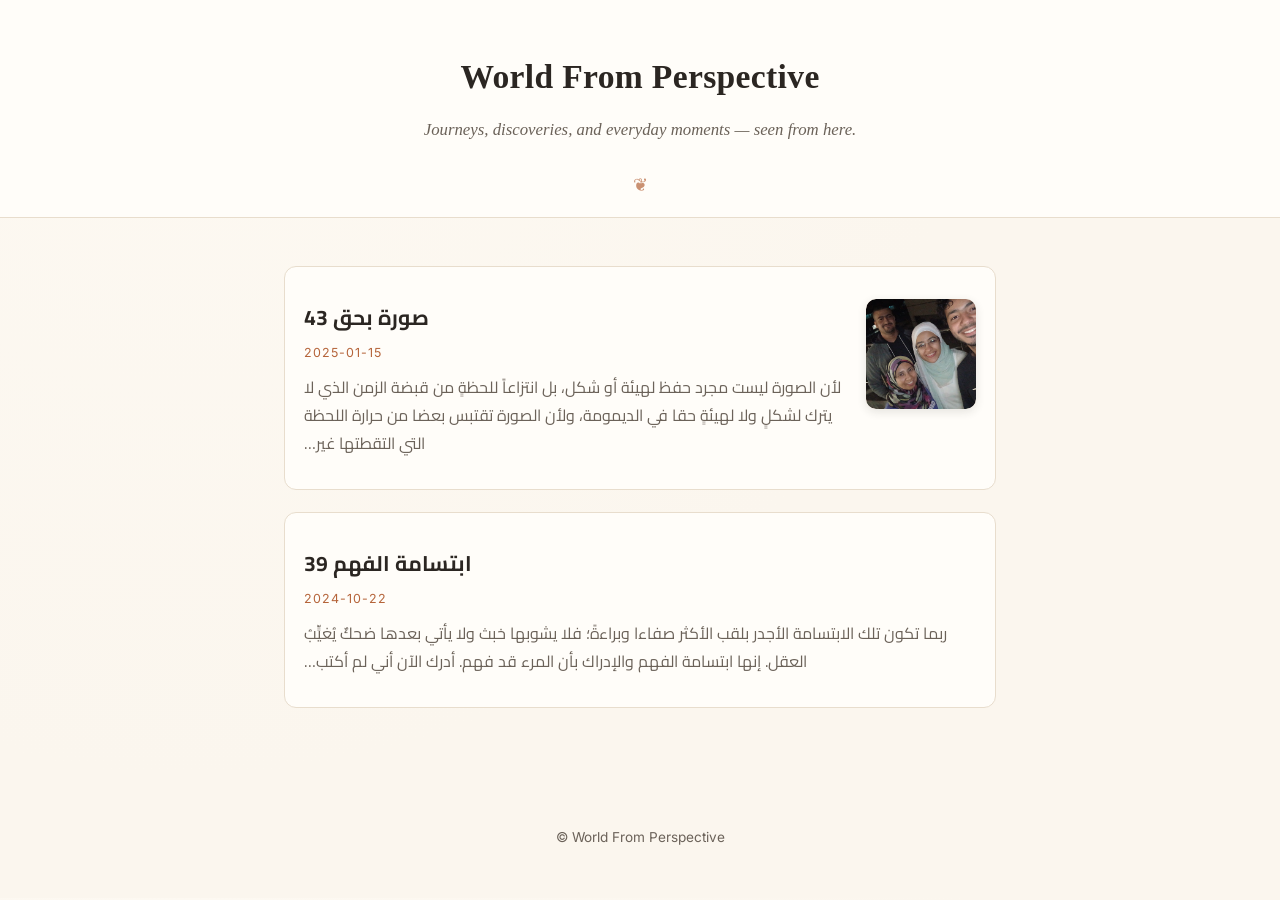
==== docs/index.html @ f837b82e "Build site" ====
<!DOCTYPE html>
<html lang="en">
<head>
<meta charset="UTF-8">
<meta name="viewport" content="width=device-width, initial-scale=1.0">
<title>World From Perspective</title>
<meta name="description" content="Journeys, discoveries, and everyday moments — seen from here.">
<link rel="stylesheet" href="assets/style.css?v=a5f8f046">
</head>
<body>
  <header class="site-header">
    <div class="site-header-inner">
      <h1 class="site-title"><a href="./">World From Perspective</a></h1>
      <p class="site-tagline">Journeys, discoveries, and everyday moments — seen from here.</p>
    </div>
  </header>
  <main>
    <ul class="post-list">
            <li class="post-card" dir="rtl">
        <div class="post-card-thumb"><img src="posts/0000-00-00-7d27c758/images/img1.jpg" alt=""></div>
        <div class="post-card-body">
          <h2 class="post-card-title"><a href="posts/0000-00-00-7d27c758/">صورة بحق 43</a></h2>
          <p class="post-card-meta">2025-01-15</p>
          <p class="post-card-excerpt">لأن الصورة ليست مجرد حفظ لهيئة أو شكل، بل انتزاعاً للحظةٍ من قبضة الزمن الذي لا يترك لشكلٍ ولا لهيئةٍ حقا في الديمومة، ولأن الصورة تقتبس بعضا من حرارة اللحظة التي التقطتها غير…</p>
        </div>
      </li>

      <li class="post-card" dir="rtl">
        
        <div class="post-card-body">
          <h2 class="post-card-title"><a href="posts/0000-00-00-6e8af824/">ابتسامة الفهم 39</a></h2>
          <p class="post-card-meta">2024-10-22</p>
          <p class="post-card-excerpt">ربما تكون تلك الابتسامة الأجدر بلقب الأكثر صفاءا وبراءةً؛ فلا يشوبها خبث ولا يأتي بعدها ضحكٌ يُغيٍّبُ العقل. إنها ابتسامة الفهم والإدراك بأن المرء قد فهم. أدرك الآن أني لم أكتب…</p>
        </div>
      </li>

    </ul>
  </main>
  <footer class="site-footer">© World From Perspective</footer>
</body>
</html>
---- docs/assets/style.css ----
/* ---------- Fonts ---------- */
@import url('https://fonts.googleapis.com/css2?family=Cairo:wght@400;600;700&family=Amiri:wght@400;700&family=Inter:wght@400;500;600;700&display=swap');

:root {
  --accent: #b5643a;
  --ink: #2b2622;
  --ink-soft: #6b6259;
  --paper: #fbf6ee;
  --paper-raised: #fffdf9;
  --line: #e8ddcd;
  --max-width: 760px;
  --font-en: 'Times New Roman', Times, Georgia, serif;
  --font-en-ui: 'Inter', -apple-system, sans-serif;
  --font-ar: 'Cairo', 'Amiri', sans-serif;
}

* { box-sizing: border-box; }

html { scroll-behavior: smooth; }

body {
  margin: 0;
  background: radial-gradient(circle at 15% 0%, #fdf9f2 0%, var(--paper) 55%);
  color: var(--ink);
  font-family: var(--font-en);
  line-height: 1.75;
  -webkit-font-smoothing: antialiased;
}

img { max-width: 100%; height: auto; border-radius: 8px; display: block; }

a { color: var(--accent); text-decoration: none; }
a:hover { text-decoration: underline; }

/* ---------- Header ---------- */
.site-header {
  border-bottom: 1px solid var(--line);
  background: var(--paper-raised);
}
.site-header-inner {
  max-width: var(--max-width);
  margin: 0 auto;
  padding: 3rem 1.5rem 1rem;
  text-align: center;
}
.site-title {
  font-family: var(--font-en);
  font-weight: 700;
  font-size: 2.1rem;
  letter-spacing: 0.01em;
  margin: 0 0 0.5rem;
}
.site-title a { color: var(--ink); }
.site-title a:hover { text-decoration: none; opacity: 0.75; }
.site-tagline {
  color: var(--ink-soft);
  font-family: var(--font-en);
  font-style: italic;
  font-size: 1.05rem;
  margin: 0 0 1.6rem;
}
.site-header-inner::after {
  content: "\2766";
  display: block;
  color: var(--accent);
  font-size: 1.1rem;
  opacity: 0.7;
  margin-top: 0.4rem;
}

/* ---------- Layout ---------- */
main {
  max-width: var(--max-width);
  margin: 0 auto;
  padding: 3rem 1.5rem 4rem;
}

/* ---------- Post list (index) ---------- */
.post-list { list-style: none; margin: 0; padding: 0; }
.post-card {
  padding: 2rem 1.2rem;
  margin-bottom: 1.4rem;
  border: 1px solid var(--line);
  border-radius: 12px;
  background: var(--paper-raised);
  display: flex;
  gap: 1.3rem;
  align-items: flex-start;
  transition: box-shadow 0.2s ease, transform 0.2s ease;
}
.post-card:hover {
  box-shadow: 0 10px 24px -12px rgba(43, 38, 34, 0.18);
  transform: translateY(-2px);
}
.post-card-thumb {
  flex: 0 0 110px;
  width: 110px;
  height: 110px;
  border-radius: 10px;
  overflow: hidden;
  background: var(--line);
  box-shadow: 0 3px 10px rgba(43, 38, 34, 0.12);
}
.post-card-thumb img { width: 100%; height: 100%; object-fit: cover; border-radius: 10px; }
.post-card-body { flex: 1; min-width: 0; }
.post-card-title {
  font-family: var(--font-en);
  font-weight: 700;
  font-size: 1.32rem;
  margin: 0 0 0.4rem;
}
.post-card-title a { color: var(--ink); }
.post-card-meta {
  font-family: var(--font-en-ui);
  font-size: 0.78rem;
  color: var(--accent);
  margin: 0 0 0.55rem;
  text-transform: uppercase;
  letter-spacing: 0.08em;
}
.post-card-excerpt { color: var(--ink-soft); margin: 0; font-size: 1rem; font-style: italic; }

.post-card[dir="rtl"] .post-card-title,
.post-card[dir="rtl"] .post-card-excerpt { font-family: var(--font-ar); font-style: normal; }
.post-card[dir="rtl"] .post-card-meta { font-family: var(--font-en-ui); }

.empty-state {
  text-align: center;
  color: var(--ink-soft);
  padding: 3.5rem 1rem;
  font-family: var(--font-en);
  font-style: italic;
  border: 1px dashed var(--line);
  border-radius: 12px;
}

/* ---------- Single post ---------- */
.post-header { margin-bottom: 2.2rem; text-align: center; }
.back-link {
  font-family: var(--font-en-ui);
  font-size: 0.88rem;
  display: inline-block;
  margin-bottom: 2rem;
}
.post-title {
  font-family: var(--font-en);
  font-size: 2.3rem;
  font-weight: 700;
  line-height: 1.3;
  margin: 0 0 0.7rem;
}
.post-meta {
  font-family: var(--font-en-ui);
  font-size: 0.8rem;
  color: var(--accent);
  text-transform: uppercase;
  letter-spacing: 0.08em;
}

.post-content { font-size: 1.14rem; }
.post-content p { margin: 0 0 1.4rem; }

[dir="ltr"] .post-content > p:first-of-type::first-letter {
  font-family: var(--font-en);
  float: left;
  font-size: 3.4rem;
  line-height: 0.85;
  font-weight: 700;
  padding-right: 0.12em;
  color: var(--accent);
}

.post-content h1, .post-content h2, .post-content h3 {
  font-family: var(--font-en);
  font-weight: 700;
  margin: 2.2rem 0 0.9rem;
  line-height: 1.35;
}
.post-content img { margin: 1.8rem auto; box-shadow: 0 8px 22px -10px rgba(43, 38, 34, 0.25); }
.post-content figure { margin: 1.8rem 0; }
.post-content figcaption {
  font-family: var(--font-en-ui);
  font-size: 0.85rem;
  color: var(--ink-soft);
  text-align: center;
  margin-top: 0.6rem;
}
.post-content blockquote {
  border-inline-start: 3px solid var(--accent);
  margin: 1.8rem 0;
  padding: 0.3rem 1.3rem;
  color: var(--ink-soft);
  font-style: italic;
}
.post-content ul, .post-content ol { padding-inline-start: 1.5rem; margin: 0 0 1.4rem; }
.post-content a { text-decoration: underline; }

.post-content::after {
  content: "\2766";
  display: block;
  text-align: center;
  color: var(--accent);
  opacity: 0.6;
  margin-top: 2.5rem;
  font-size: 1.1rem;
}

/* RTL (Arabic) posts */
[dir="rtl"] {
  font-family: var(--font-ar);
}
[dir="rtl"] .post-title,
[dir="rtl"] .post-content {
  font-family: var(--font-ar);
}
[dir="rtl"] .post-content { line-height: 2; }
[dir="rtl"] .back-link { direction: rtl; }

/* ---------- Footer ---------- */
.site-footer {
  text-align: center;
  padding: 2rem 1.5rem 3rem;
  color: var(--ink-soft);
  font-family: var(--font-en-ui);
  font-size: 0.85rem;
}

@media (max-width: 480px) {
  .post-card { flex-direction: column; }
  .post-card-thumb { width: 100%; height: 190px; }
  .site-title { font-size: 1.7rem; }
  .post-title { font-size: 1.8rem; }
}
/* ---------- Comment form ---------- */
.comment-section {
  margin-top: 3rem;
  padding-top: 2.2rem;
  border-top: 1px solid var(--line);
}
.comment-heading {
  font-family: var(--font-en);
  font-size: 1.4rem;
  font-weight: 700;
  margin: 0 0 1.2rem;
}
[dir="rtl"] .comment-heading { font-family: var(--font-ar); }
.comment-disabled {
  color: var(--ink-soft);
  font-style: italic;
  font-family: var(--font-en-ui);
}
.comment-form {
  display: flex;
  flex-direction: column;
  gap: 1rem;
  max-width: 520px;
}
.comment-botcheck { display: none; }
.comment-field { display: flex; flex-direction: column; gap: 0.4rem; }
.comment-field label {
  font-family: var(--font-en-ui);
  font-size: 0.85rem;
  color: var(--ink-soft);
}
.comment-field input,
.comment-field textarea {
  font-family: var(--font-en-ui);
  font-size: 0.98rem;
  padding: 0.65rem 0.8rem;
  border: 1px solid var(--line);
  border-radius: 8px;
  background: var(--paper-raised);
  color: var(--ink);
  resize: vertical;
}
[dir="rtl"] .comment-field input,
[dir="rtl"] .comment-field textarea { font-family: var(--font-ar); }
.comment-field input:focus,
.comment-field textarea:focus {
  outline: none;
  border-color: var(--accent);
}
.comment-form button {
  align-self: flex-start;
  font-family: var(--font-en-ui);
  font-weight: 600;
  font-size: 0.95rem;
  padding: 0.65rem 1.5rem;
  border: none;
  border-radius: 8px;
  background: var(--accent);
  color: #fffdf9;
  cursor: pointer;
  transition: opacity 0.15s ease;
}
[dir="rtl"] .comment-form button { align-self: flex-end; }
.comment-form button:hover { opacity: 0.88; }
.comment-status {
  font-family: var(--font-en-ui);
  font-size: 0.88rem;
  min-height: 1.2em;
  margin: 0;
}
.comment-status-ok { color: #4a7c4a; }
.comment-status-error { color: #b5433a; }
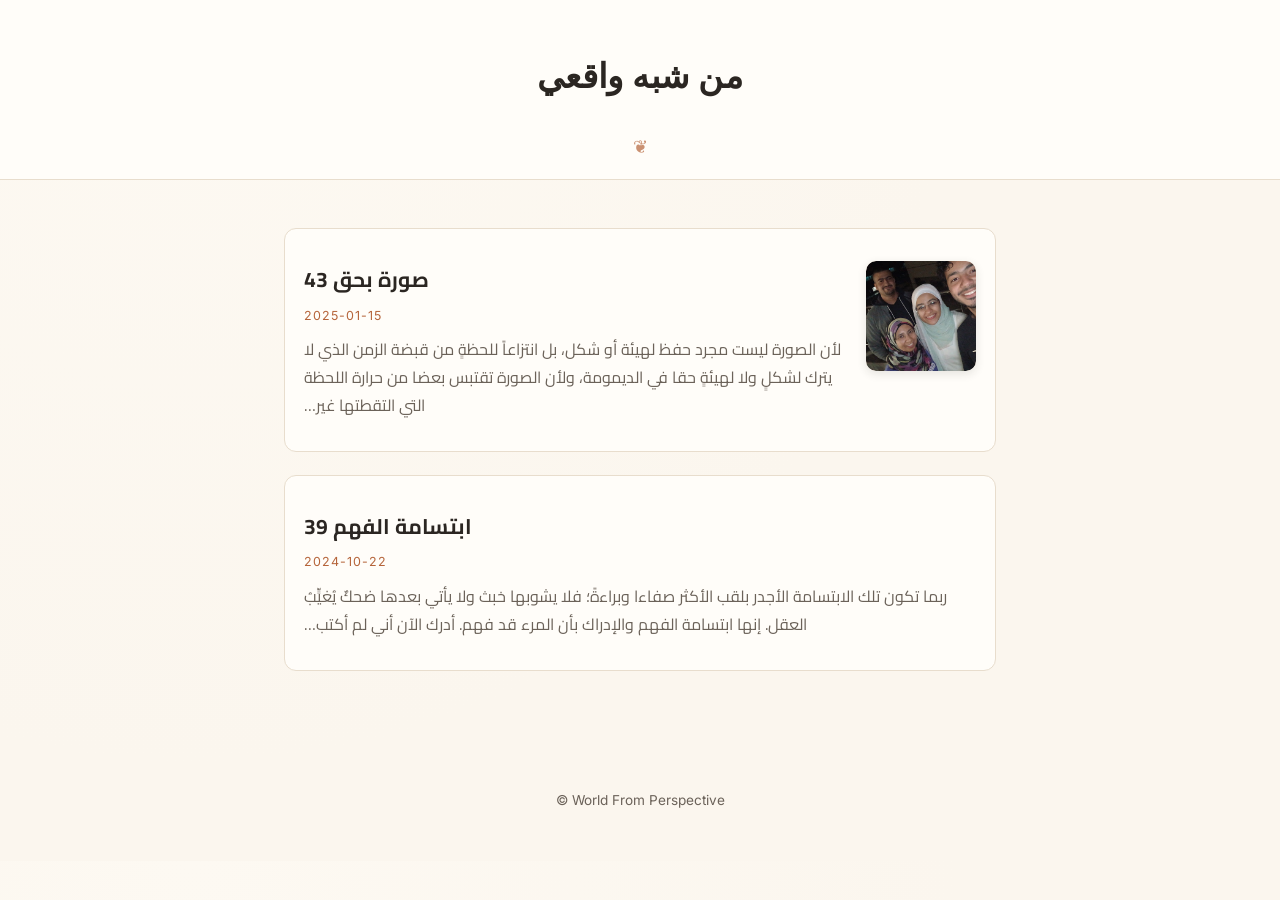
==== commit 8f14a238: "Build site" ====
--- a/docs/index.html
+++ b/docs/index.html
@@ -3,15 +3,15 @@
 <head>
 <meta charset="UTF-8">
 <meta name="viewport" content="width=device-width, initial-scale=1.0">
-<title>World From Perspective</title>
-<meta name="description" content="Journeys, discoveries, and everyday moments — seen from here.">
+<title>من شبه واقعي</title>
+<meta name="description" content="">
 <link rel="stylesheet" href="assets/style.css?v=a5f8f046">
 </head>
 <body>
   <header class="site-header">
     <div class="site-header-inner">
-      <h1 class="site-title"><a href="./">World From Perspective</a></h1>
-      <p class="site-tagline">Journeys, discoveries, and everyday moments — seen from here.</p>
+      <h1 class="site-title"><a href="./">من شبه واقعي</a></h1>
+      <p class="site-tagline"></p>
     </div>
   </header>
   <main>
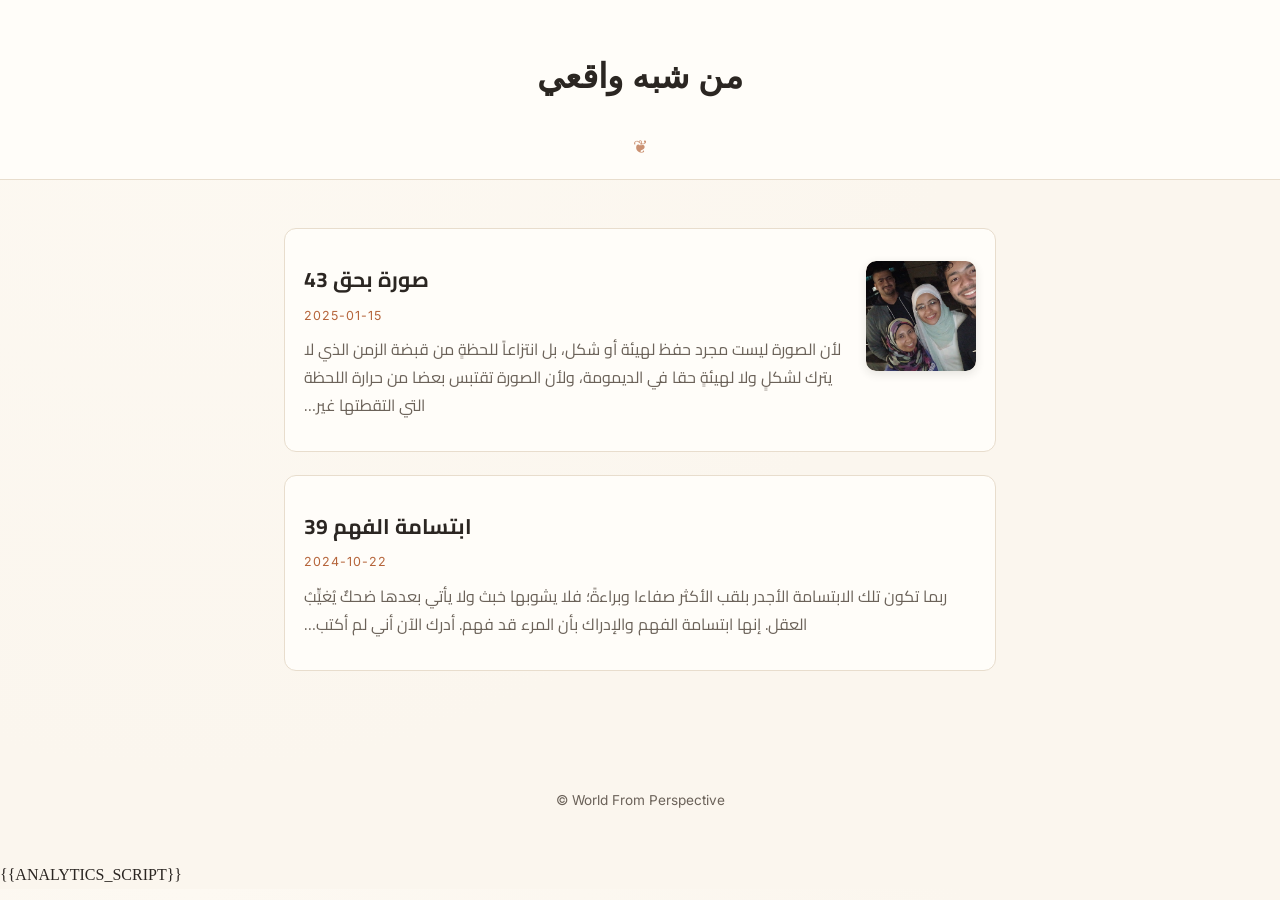
==== commit c50b272c: "Build site" ====
--- a/docs/index.html
+++ b/docs/index.html
@@ -37,5 +37,6 @@
     </ul>
   </main>
   <footer class="site-footer">© World From Perspective</footer>
+  {{ANALYTICS_SCRIPT}}
 </body>
 </html>
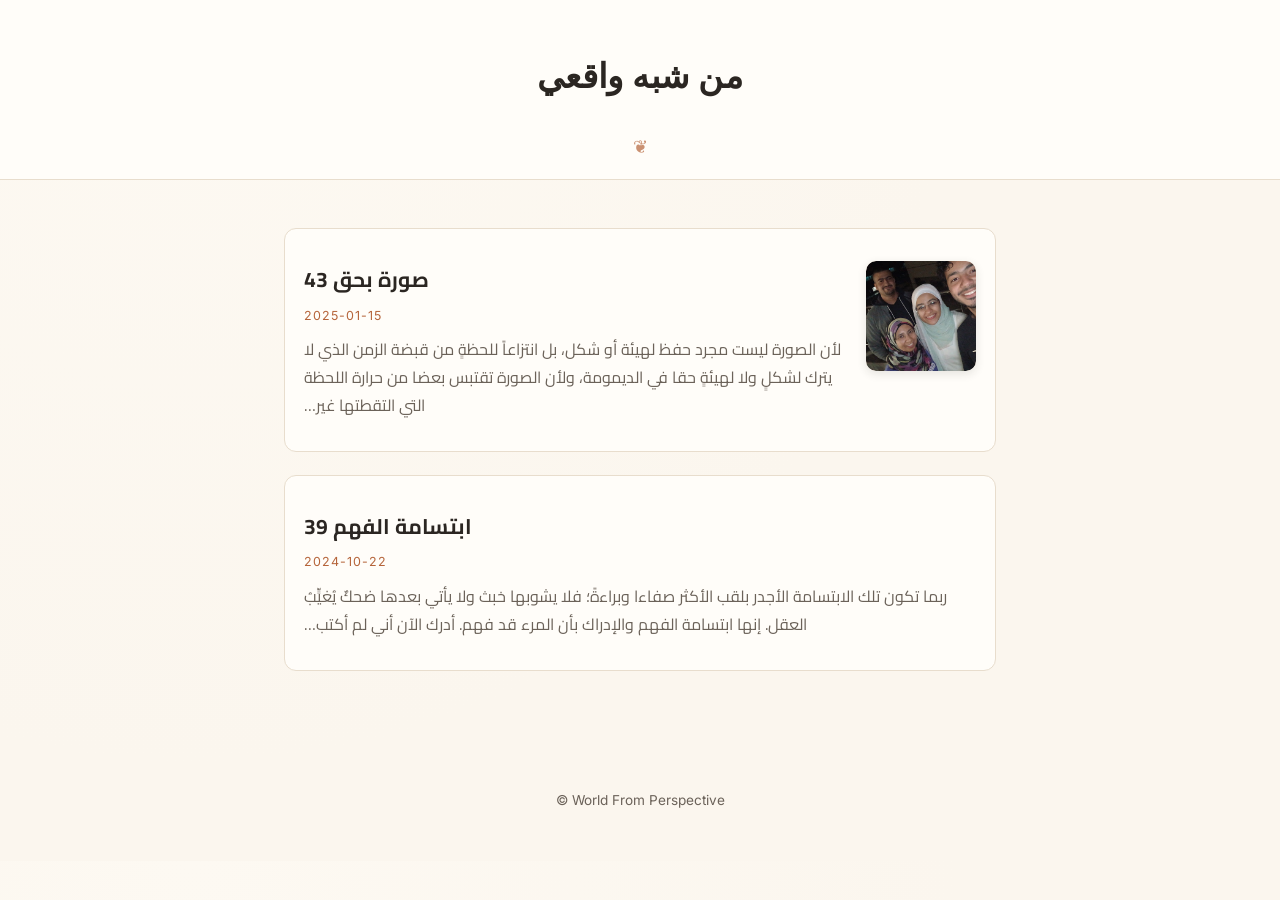
==== commit f2424d61: "Build site" ====
--- a/docs/index.html
+++ b/docs/index.html
@@ -37,6 +37,6 @@
     </ul>
   </main>
   <footer class="site-footer">© World From Perspective</footer>
-  {{ANALYTICS_SCRIPT}}
+  
 </body>
 </html>
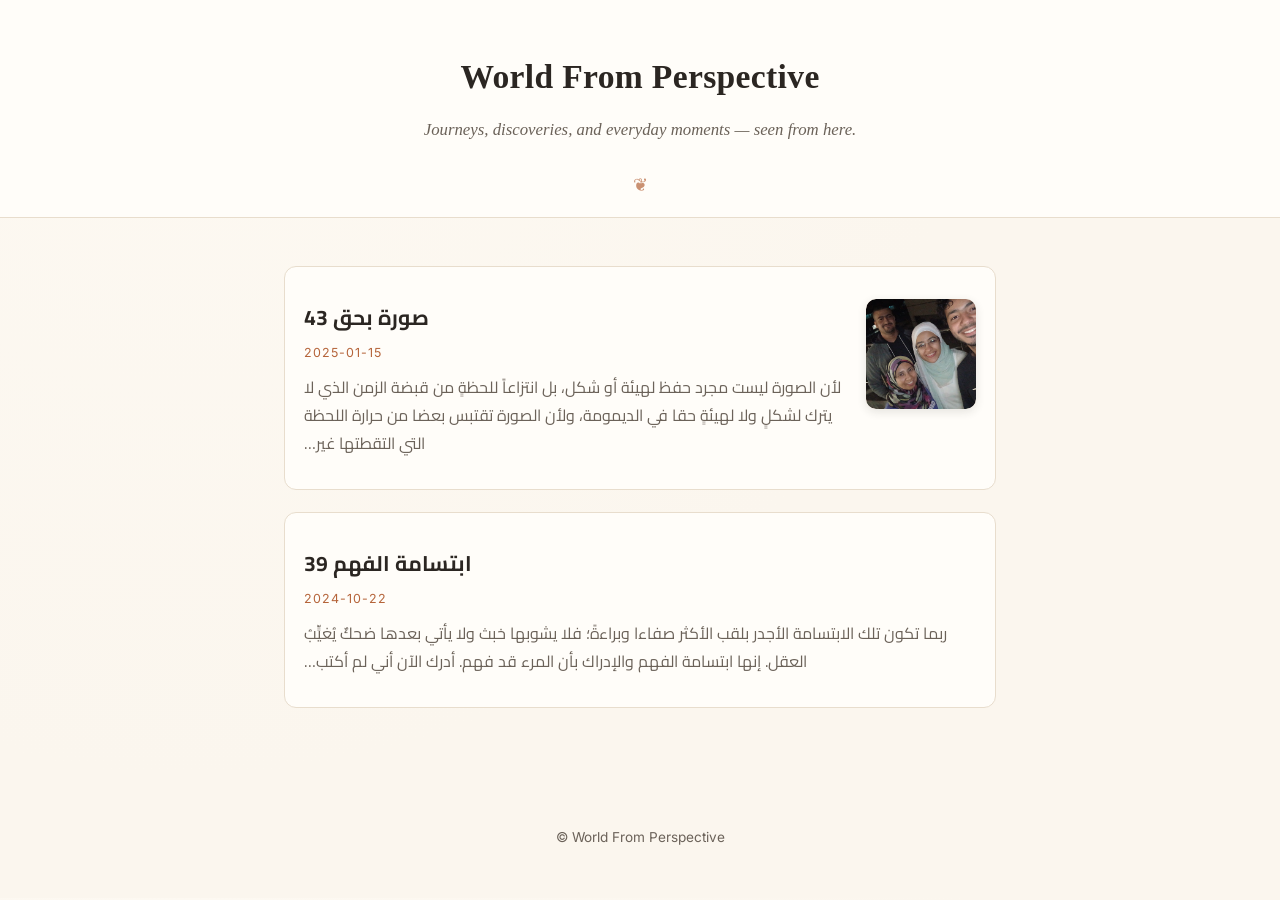
==== commit 2de217ef: "Build site" ====
--- a/docs/index.html
+++ b/docs/index.html
@@ -3,15 +3,15 @@
 <head>
 <meta charset="UTF-8">
 <meta name="viewport" content="width=device-width, initial-scale=1.0">
-<title>من شبه واقعي</title>
-<meta name="description" content="">
+<title>World From Perspective</title>
+<meta name="description" content="Journeys, discoveries, and everyday moments — seen from here.">
 <link rel="stylesheet" href="assets/style.css?v=a5f8f046">
 </head>
 <body>
   <header class="site-header">
     <div class="site-header-inner">
-      <h1 class="site-title"><a href="./">من شبه واقعي</a></h1>
-      <p class="site-tagline"></p>
+      <h1 class="site-title"><a href="./">World From Perspective</a></h1>
+      <p class="site-tagline">Journeys, discoveries, and everyday moments — seen from here.</p>
     </div>
   </header>
   <main>
@@ -37,6 +37,6 @@
     </ul>
   </main>
   <footer class="site-footer">© World From Perspective</footer>
-  
+  <script data-goatcounter="https://world-from-perspective.goatcounter.com/count" async src="//gc.zgo.at/count.js"></script>
 </body>
 </html>
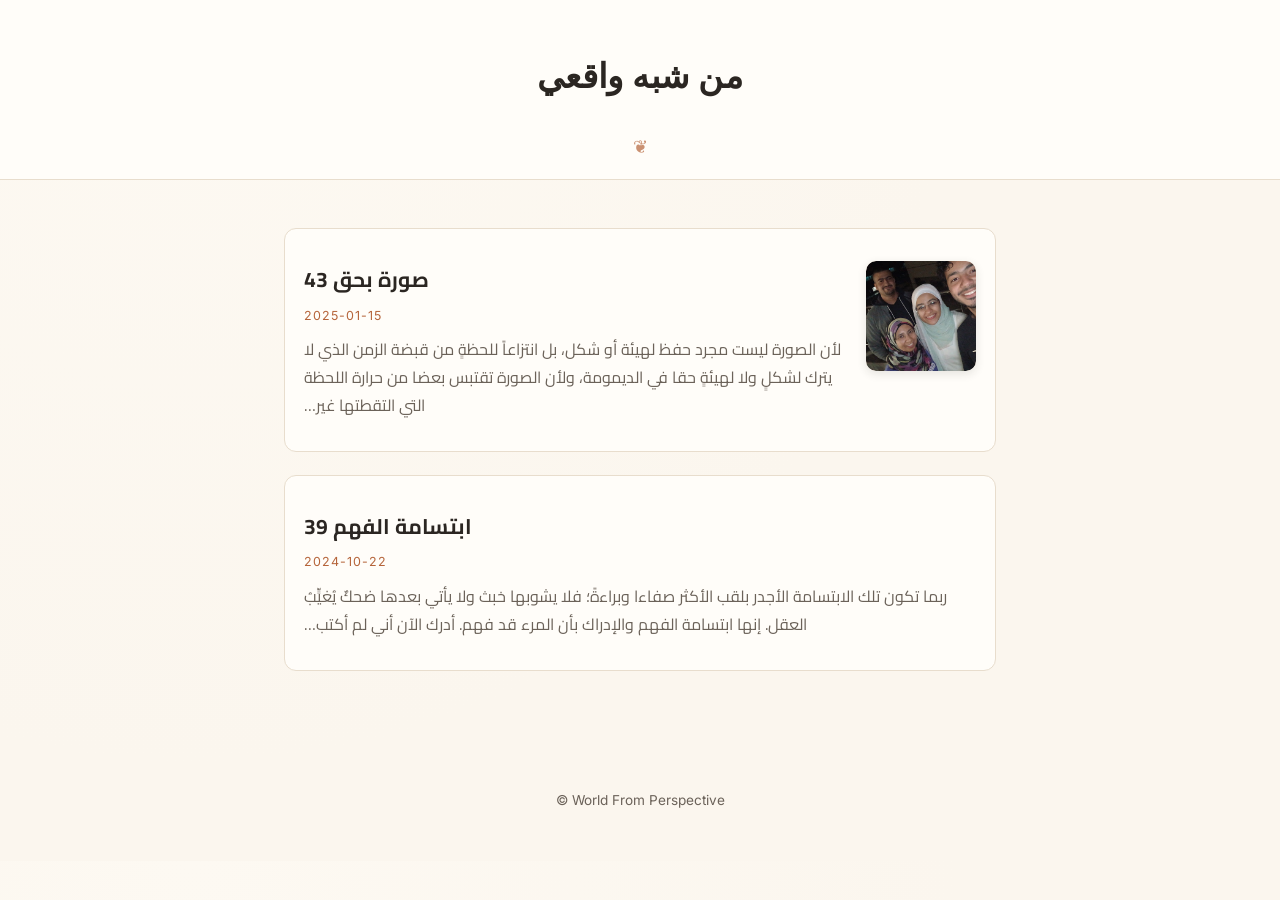
==== commit 4315aa02: "Build site" ====
--- a/docs/index.html
+++ b/docs/index.html
@@ -3,15 +3,15 @@
 <head>
 <meta charset="UTF-8">
 <meta name="viewport" content="width=device-width, initial-scale=1.0">
-<title>World From Perspective</title>
-<meta name="description" content="Journeys, discoveries, and everyday moments — seen from here.">
+<title>من شبه واقعي</title>
+<meta name="description" content="">
 <link rel="stylesheet" href="assets/style.css?v=a5f8f046">
 </head>
 <body>
   <header class="site-header">
     <div class="site-header-inner">
-      <h1 class="site-title"><a href="./">World From Perspective</a></h1>
-      <p class="site-tagline">Journeys, discoveries, and everyday moments — seen from here.</p>
+      <h1 class="site-title"><a href="./">من شبه واقعي</a></h1>
+      <p class="site-tagline"></p>
     </div>
   </header>
   <main>
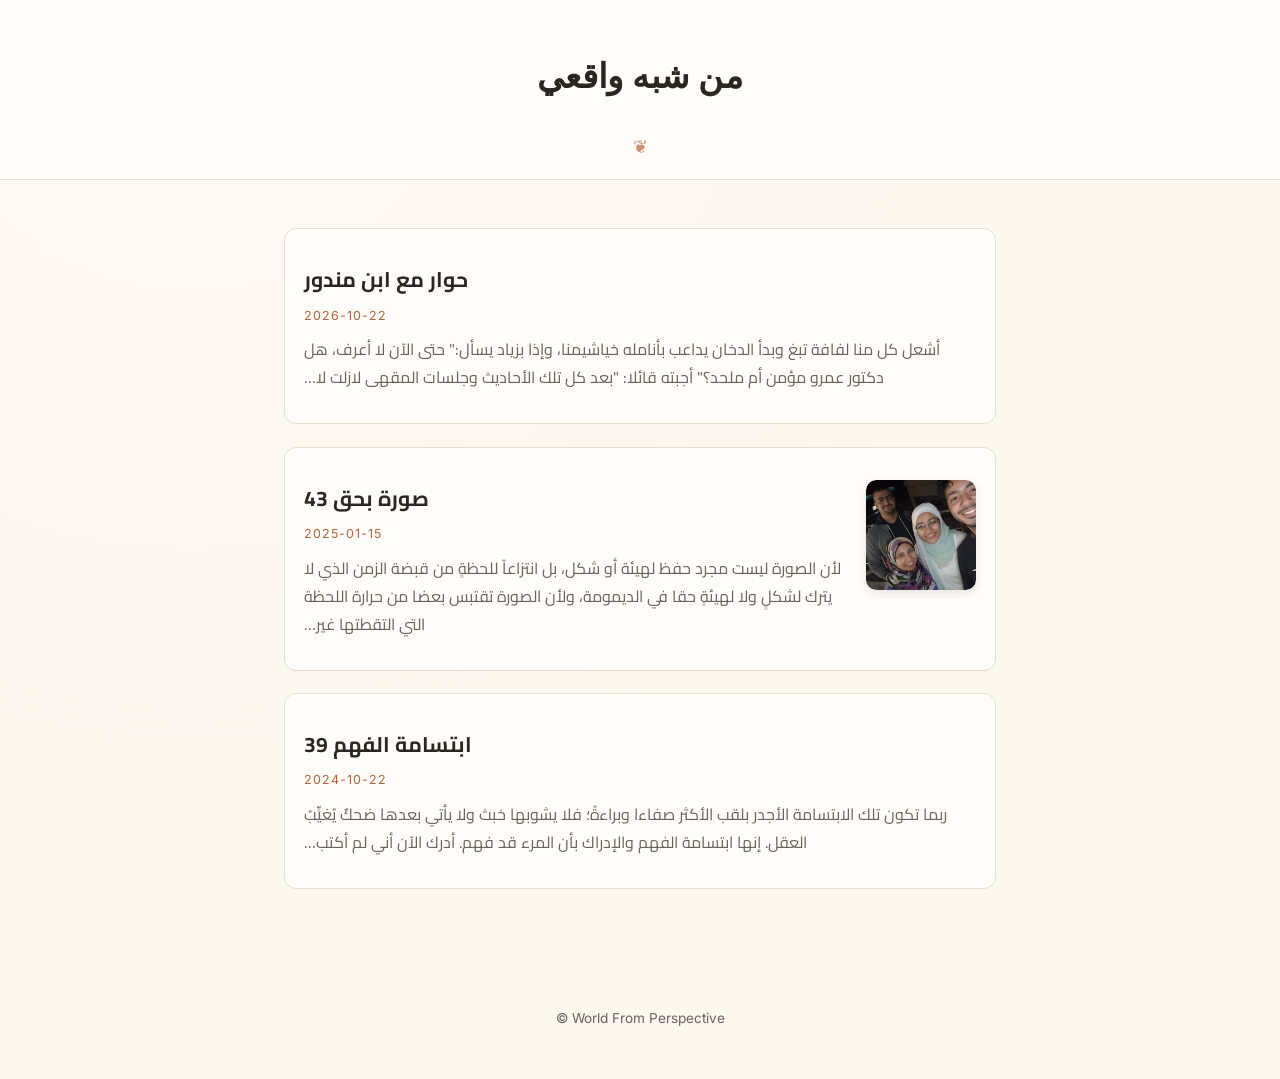
==== commit 17bdd309: "Build site" ====
--- a/docs/index.html
+++ b/docs/index.html
@@ -17,6 +17,15 @@
   <main>
     <ul class="post-list">
             <li class="post-card" dir="rtl">
+        
+        <div class="post-card-body">
+          <h2 class="post-card-title"><a href="posts/0000-00-00-b4b871c1/">حوار مع ابن مندور</a></h2>
+          <p class="post-card-meta">2026-10-22</p>
+          <p class="post-card-excerpt">أشعل كل منا لفافة تبغ وبدأ الدخان يداعب بأنامله خياشيمنا، وإذا بزياد يسأل:" حتى الآن لا أعرف، هل دكتور عمرو مؤمن أم ملحد؟" أجبته قائلا: "بعد كل تلك الأحاديث وجلسات المقهى لازلت لا…</p>
+        </div>
+      </li>
+
+      <li class="post-card" dir="rtl">
         <div class="post-card-thumb"><img src="posts/0000-00-00-7d27c758/images/img1.jpg" alt=""></div>
         <div class="post-card-body">
           <h2 class="post-card-title"><a href="posts/0000-00-00-7d27c758/">صورة بحق 43</a></h2>
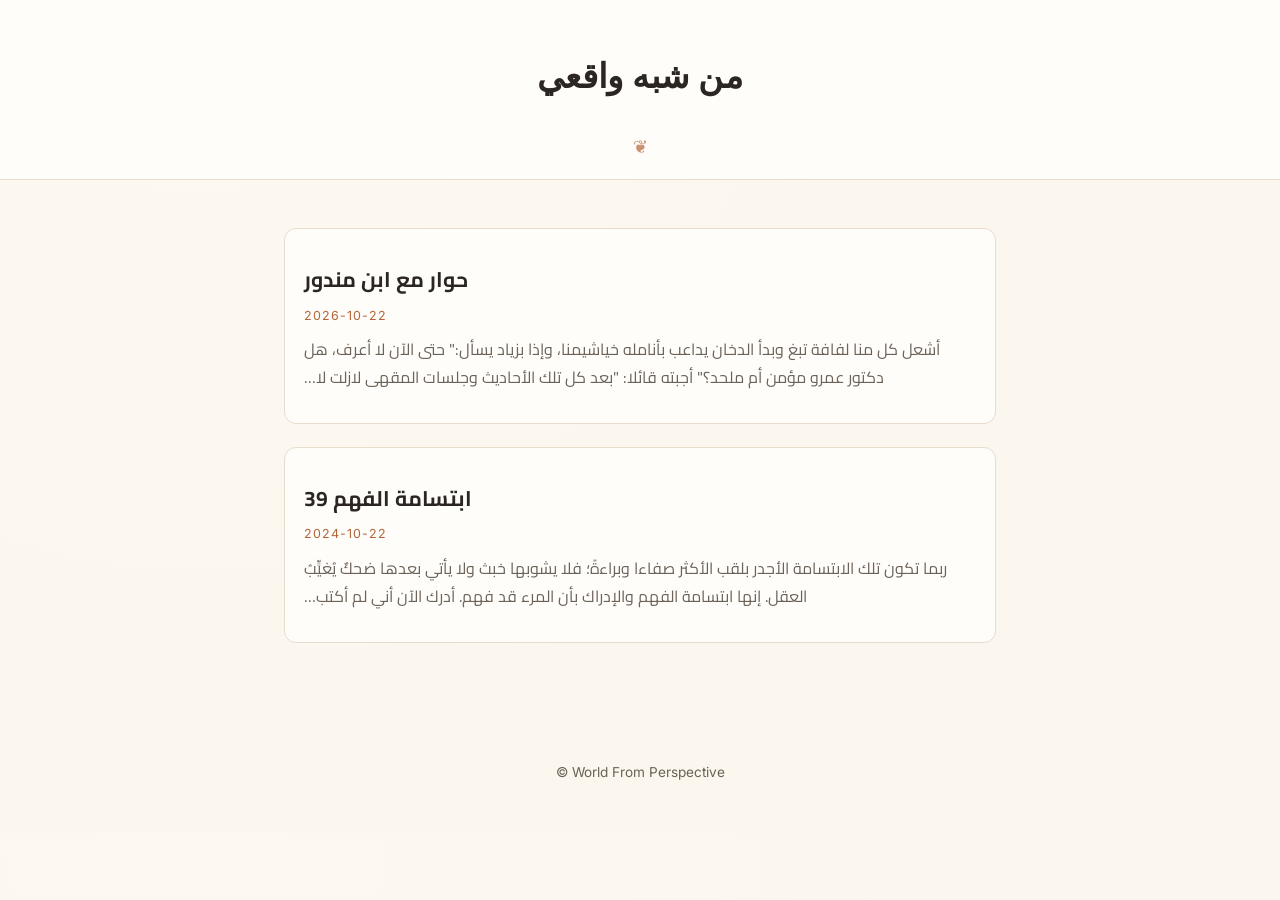
==== commit fab06ae6: "Build site" ====
--- a/docs/index.html
+++ b/docs/index.html
@@ -26,15 +26,6 @@
       </li>
 
       <li class="post-card" dir="rtl">
-        <div class="post-card-thumb"><img src="posts/0000-00-00-7d27c758/images/img1.jpg" alt=""></div>
-        <div class="post-card-body">
-          <h2 class="post-card-title"><a href="posts/0000-00-00-7d27c758/">صورة بحق 43</a></h2>
-          <p class="post-card-meta">2025-01-15</p>
-          <p class="post-card-excerpt">لأن الصورة ليست مجرد حفظ لهيئة أو شكل، بل انتزاعاً للحظةٍ من قبضة الزمن الذي لا يترك لشكلٍ ولا لهيئةٍ حقا في الديمومة، ولأن الصورة تقتبس بعضا من حرارة اللحظة التي التقطتها غير…</p>
-        </div>
-      </li>
-
-      <li class="post-card" dir="rtl">
         
         <div class="post-card-body">
           <h2 class="post-card-title"><a href="posts/0000-00-00-6e8af824/">ابتسامة الفهم 39</a></h2>
